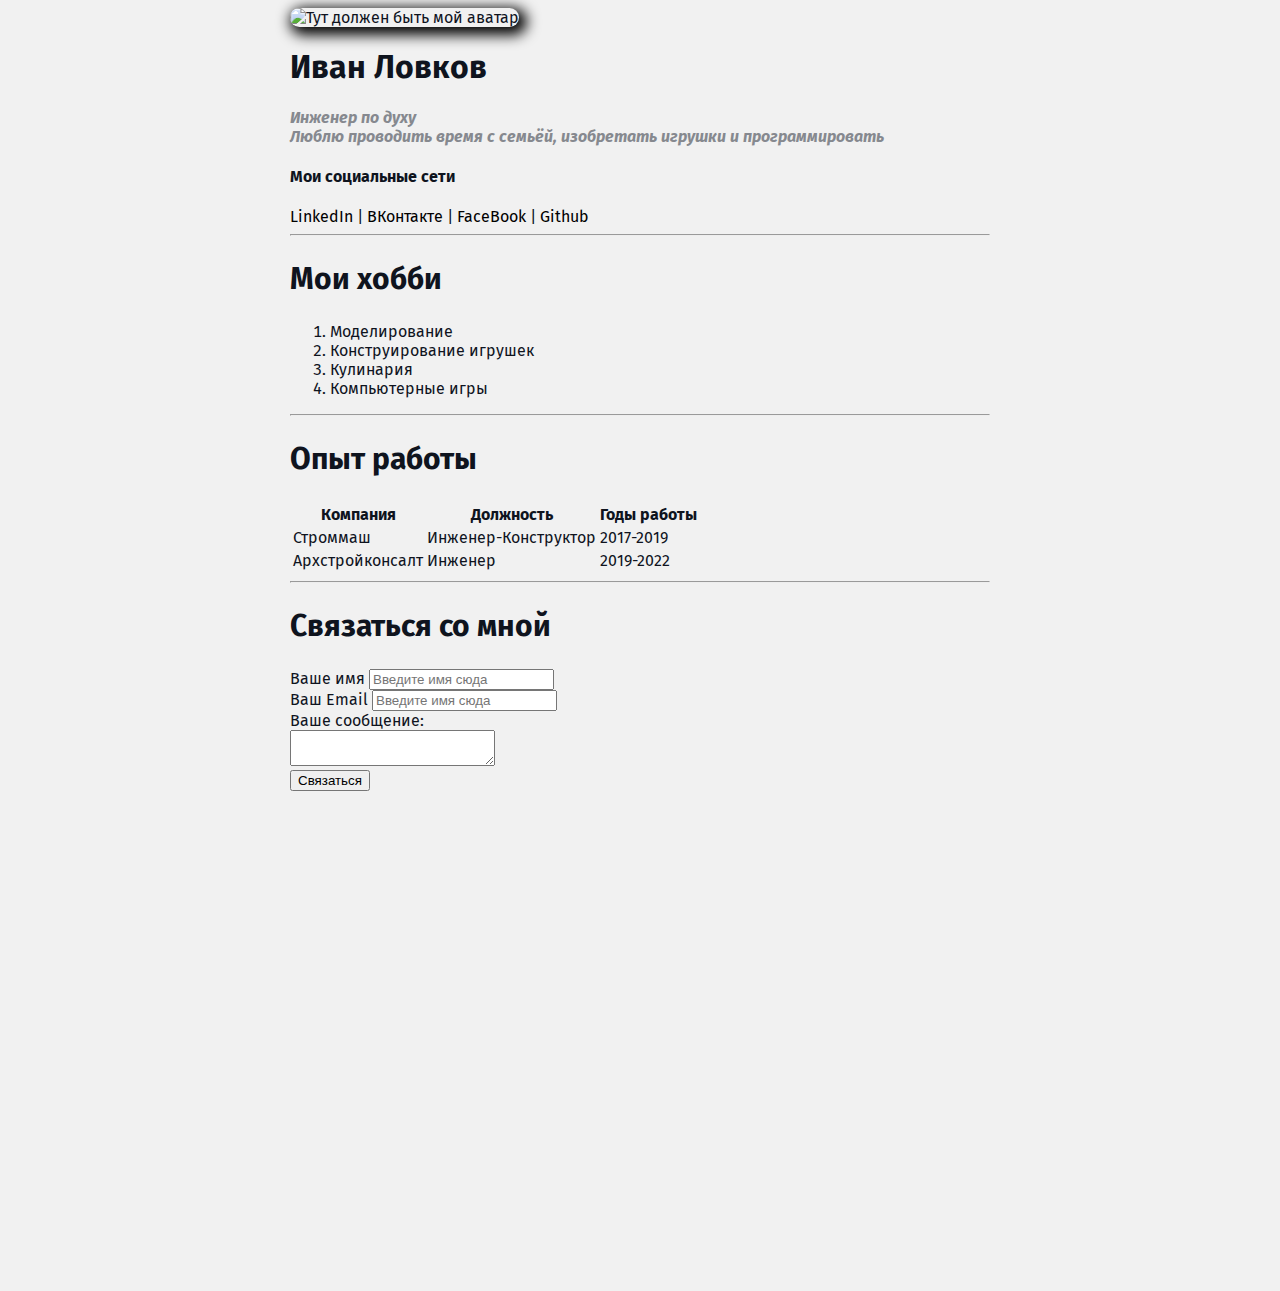
==== index.html @ bc61475d "More CSS using" ====
<!DOCTYPE html>
<html lang="en">
    <head>
        <meta charset="UTF-8">
        <meta http-equiv="X-UA-Compatible" content="IE=edge">
        <meta name="viewport" content="width=device-width, initial-scale=1.0">
        <title>Ivan Lovkov</title>
        <link href="Styles.css" rel="stylesheet">
    </head>
    <body>
        <div class="container">
            <div class="info">
                <img src="Avatar.jpg" width="250" alt="Тут должен быть мой аватар" class="avatar"/>
                <h1>Иван Ловков</h1>
                <p>Инженер по духу</p>
                <p>Люблю проводить время с семьёй, изобретать игрушки и программировать</p>

                <h4>Мои социальные сети</h4>
                
                <a href="https://www.linkedin.com/in/ivan-lovkov-674556184/" target="_blank">LinkedIn</a>
                |
                <a href="https://vk.com/proivanko" target="_blank">ВКонтакте</a>
                |
                <a href="https://www.facebook.com/ProIvanko/" target="_blank">FaceBook</a>
                |
                <a href="https://github.com/ProIvanko" target="_blank">Github</a>
                
            </div>
            <hr>
            
            <h2>Мои хобби</h2>
            <ol>
                <li>Моделирование</li>
                <li>Конструирование игрушек</li>
                <li>Кулинария</li>
                <li>Компьютерные игры</li>
            </ol>

            <hr>
            
            <h2>Опыт работы</h2>
            <table>
                <thead>
                    <tr>
                        <th>
                            Компания
                        </th>
                        <th>
                            Должность
                        </th>
                        <th>
                            Годы работы
                        </th>
                    </tr>
                </thead>
                <tbody>
                    <tr>
                        <td>Строммаш</td>
                        <td>Инженер-Конструктор</td>
                        <td>2017-2019</td>
                    </tr>
                    <tr>
                        <td>Архстройконсалт</td>
                        <td>Инженер</td>
                        <td>2019-2022</td>
                    </tr>
                </tbody>
            </table>
            
            <hr>
            
            <h2>
                Связаться со мной
            </h2>
                <form action="/">
                    <label for="name">Ваше имя</label>
                    <input type="text" id="name" placeholder="Введите имя сюда">
                    <br>
                    <label for="email">Ваш Email</label>
                    <input type="text" id="email" placeholder="Введите имя сюда">
                <br>

                <label for="text">Ваше сообщение:</label> 
                <br>
                <textarea id="text" rows="2" cols="23"></textarea>
                <br>
                <input type="submit" value="Связаться" id="send">
                </form>

                <div class="box-model">
                    <div></div>
                    <div></div>
                    <div></div>
                    <div></div>
                </div>
        </div>

        <div style="margin-bottom: 500px;"></div>
    </body>
</html>
---- Styles.css ----
@import url('https://fonts.googleapis.com/css2?family=Fira+Sans&display=swap');
body {
    background-color: #f1f1f1;
    color: #0f141e;
    font-size: 16px;
    font-weight: normal;
    font-family: 'Fira Sans', sans-serif;
    /* font: normal 16px 'Fira Sans', sans-serif; */
    /* font-family: Cambria, Cochin, Georgia, Times, 'Times New Roman', serif; */
}

a {
    color: black;
    text-decoration: none;
}

a:hover {
    text-decoration: underline;
    color: rgba(214, 9, 255, 0.411);
}

a:active {
    color: rgb(0, 139, 0);   
}

a:visited {
    color: darkgray;
}



h2 {
    font-size: 30px;
}

.avatar {
    width: 200px;
    border-radius: 30px;
    box-shadow: 4px 4px 14px 4px rgba(0, 0, 0, 25);
}

.info p {
    color: #86898f;
    margin: 0px;
    font-style: italic;
    font-weight: bold;
    text-decoration: none;
    /* text-transform: uppercase; */
    /* letter-spacing: 0px; */
    word-spacing: 0px;
}

    /* Box model */
.container {
    max-width: 700px;
    margin: auto;
}

/* .social {
    background-color: green;
    padding: 15px;
    border: 5px solid red;
    margin: 15px;
    border-bottom-style: dotted;
    border-top-width: 15px;
    border-right-color: blue;
} */

/* .box-model > div {
    background-color: black;
    height: 200px;
    width: 25%;
    float: left;
    border: 4px solid red;
    box-sizing: border-box;
} */
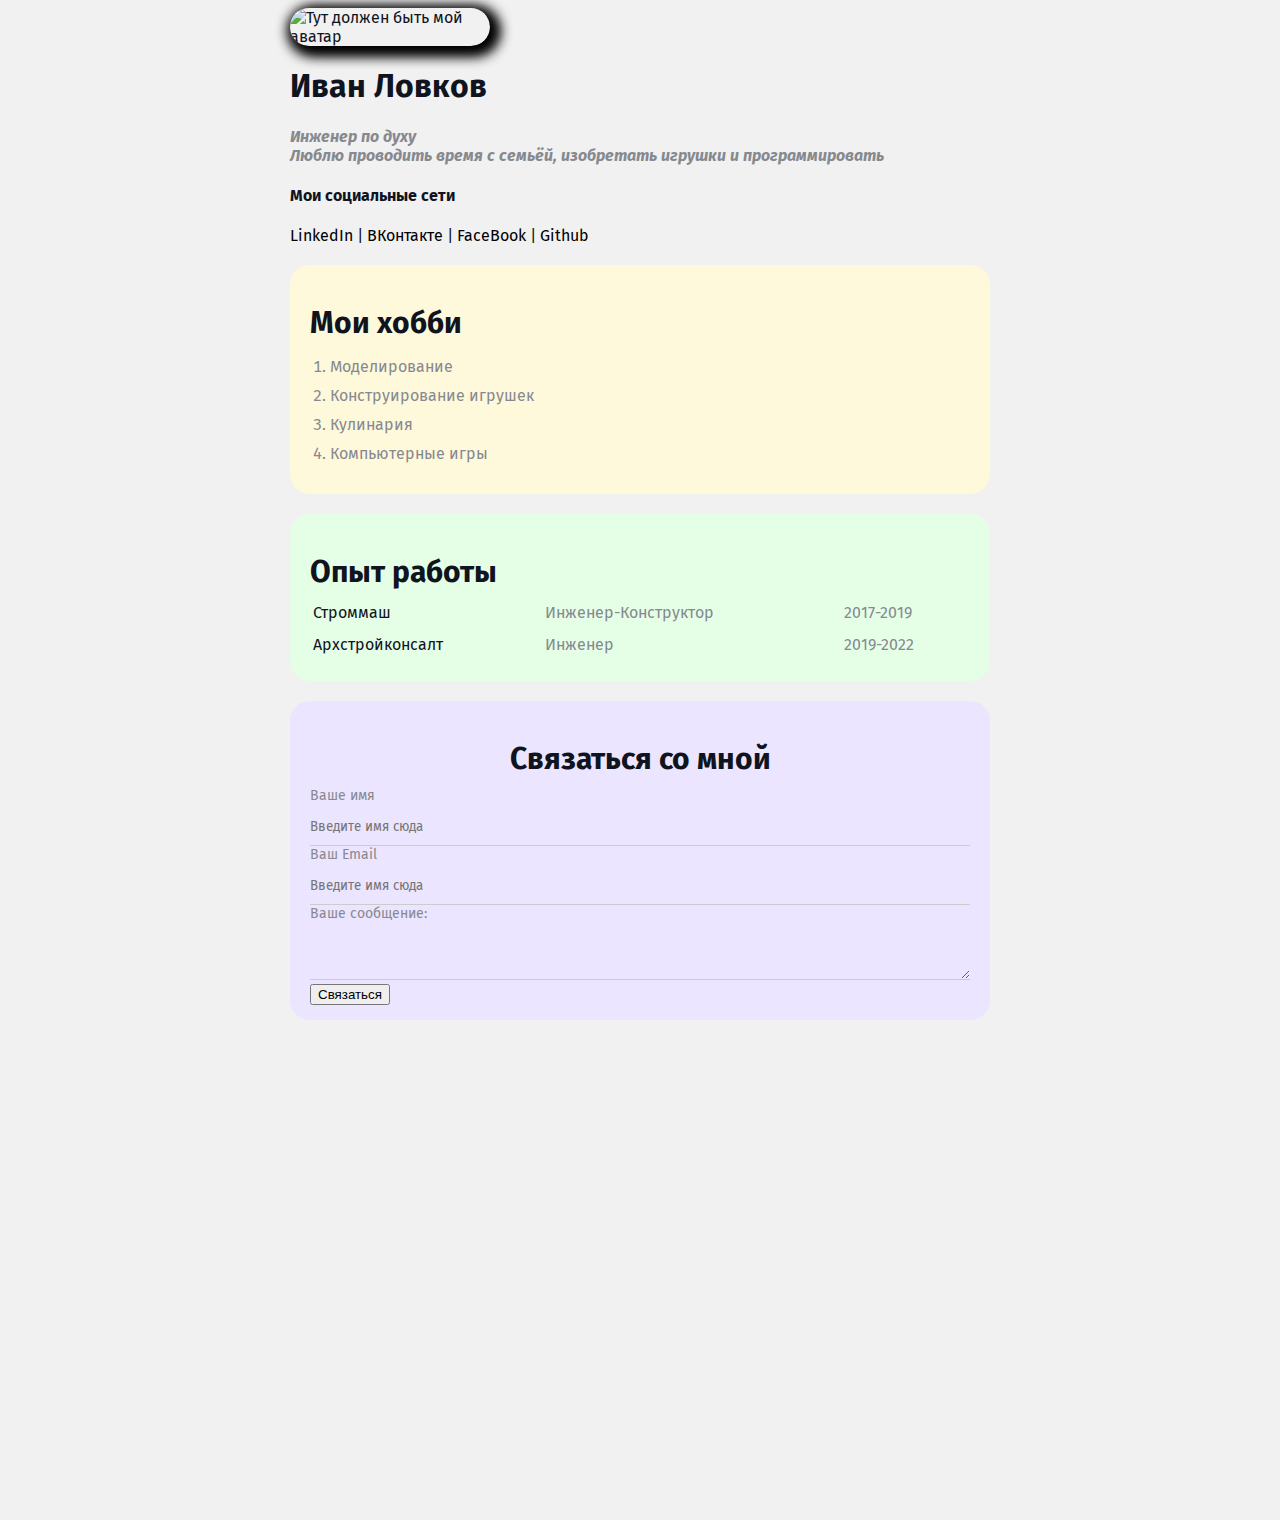
==== commit 2a6daafc: "New CSS features" ====
--- a/index.html
+++ b/index.html
@@ -10,7 +10,9 @@
     <body>
         <div class="container">
             <div class="info">
-                <img src="Avatar.jpg" width="250" alt="Тут должен быть мой аватар" class="avatar"/>
+                <div class="avatar">
+                    <img src="Avatar.jpg" width="250" alt="Тут должен быть мой аватар" class="avatar"/>
+                </div>
                 <h1>Иван Ловков</h1>
                 <p>Инженер по духу</p>
                 <p>Люблю проводить время с семьёй, изобретать игрушки и программировать</p>
@@ -25,35 +27,21 @@
                 |
                 <a href="https://github.com/ProIvanko" target="_blank">Github</a>
                 
+            </div>            
+            
+            <div class="card bg-yellow">
+                <h2>Мои хобби</h2>
+                <ol class="list">
+                    <li>Моделирование</li>
+                    <li>Конструирование игрушек</li>
+                    <li>Кулинария</li>
+                    <li>Компьютерные игры</li>
+                </ol>
             </div>
-            <hr>
-            
-            <h2>Мои хобби</h2>
-            <ol>
-                <li>Моделирование</li>
-                <li>Конструирование игрушек</li>
-                <li>Кулинария</li>
-                <li>Компьютерные игры</li>
-            </ol>
 
-            <hr>
-            
-            <h2>Опыт работы</h2>
-            <table>
-                <thead>
-                    <tr>
-                        <th>
-                            Компания
-                        </th>
-                        <th>
-                            Должность
-                        </th>
-                        <th>
-                            Годы работы
-                        </th>
-                    </tr>
-                </thead>
-                <tbody>
+            <div class="card bg-green">
+                <h2>Опыт работы</h2>
+                <table class="table">
                     <tr>
                         <td>Строммаш</td>
                         <td>Инженер-Конструктор</td>
@@ -64,35 +52,36 @@
                         <td>Инженер</td>
                         <td>2019-2022</td>
                     </tr>
-                </tbody>
-            </table>
+                </table>
+            </div>
             
-            <hr>
-            
-            <h2>
-                Связаться со мной
-            </h2>
-                <form action="/">
-                    <label for="name">Ваше имя</label>
-                    <input type="text" id="name" placeholder="Введите имя сюда">
-                    <br>
-                    <label for="email">Ваш Email</label>
-                    <input type="text" id="email" placeholder="Введите имя сюда">
-                <br>
+            <div class="card bg-blue contact">
+                <h2>Связаться со мной</h2>
+                    <form action="/">
+                        <div class="form-group">
+                            <label for="name">Ваше имя</label>
+                            <input type="text" id="name" placeholder="Введите имя сюда">
+                        </div>
+                        <div class="form-group"> 
+                            <label for="email">Ваш Email</label>
+                            <input type="text" id="email" placeholder="Введите имя сюда">
+                        </div>
+                        <div class="form-group">
+                            <label for="text">Ваше сообщение:</label> 
+                            <textarea id="text" rows="2" cols="23"></textarea>
+                        </div>
 
-                <label for="text">Ваше сообщение:</label> 
-                <br>
-                <textarea id="text" rows="2" cols="23"></textarea>
-                <br>
-                <input type="submit" value="Связаться" id="send">
-                </form>
+                        <input type="submit" value="Связаться" id="send">
 
-                <div class="box-model">
+                    </form>
+            </div>
+
+                <!-- <div class="box-model">
                     <div></div>
                     <div></div>
                     <div></div>
                     <div></div>
-                </div>
+                </div> -->
         </div>
 
         <div style="margin-bottom: 500px;"></div>
--- a/Styles.css
+++ b/Styles.css
@@ -1,4 +1,10 @@
 @import url('https://fonts.googleapis.com/css2?family=Fira+Sans&display=swap');
+/* 
+* {
+    padding: 0;
+    margin: 0;
+} */
+
 body {
     background-color: #f1f1f1;
     color: #0f141e;
@@ -15,19 +21,13 @@
 }
 
 a:hover {
-    text-decoration: underline;
-    color: rgba(214, 9, 255, 0.411);
+    text-decoration:underline;
+    color: blue;
 }
 
 a:active {
-    color: rgb(0, 139, 0);   
+    color: green;   
 }
-
-a:visited {
-    color: darkgray;
-}
-
-
 
 h2 {
     font-size: 30px;
@@ -48,6 +48,10 @@
     /* text-transform: uppercase; */
     /* letter-spacing: 0px; */
     word-spacing: 0px;
+}
+
+.info {
+    margin-bottom: 20px;
 }
 
     /* Box model */
@@ -75,3 +79,72 @@
     box-sizing: border-box;
 } */
 
+.bg-yellow {
+    background-color: #fff9dc;
+}
+
+.bg-green {
+    background-color: #e5ffe7;
+}
+
+.bg-blue {
+    background-color: #ece5ff;
+}
+
+.card {
+    padding: 15px 20px;
+    margin-bottom: 20px;
+    border-radius: 20px;
+}
+
+.card h2 {
+    margin-bottom: 10px;
+}
+
+.list {
+    padding: 0 20px;
+}
+
+.list li {
+    color: #86898f;
+    margin-bottom: 10px;
+}
+
+.table {
+    width: 100%;
+}
+
+.table td {
+    padding-bottom: 10px;
+}
+
+.table td:not(:first-child) {
+    color: #86898f;
+}
+
+/* .table tr:nth-child(odd) {
+    background: red;
+} */
+
+.contact h2 {
+    text-align: center;
+}
+
+.form-group label {
+    display: block;
+    font-size: 14px;
+    color: #86898f;
+}
+
+.form-group input, .form-group textarea {
+    width: 100%;
+    box-sizing: border-box;
+    border: none;
+    background: transparent;
+    border-bottom: 1px solid #ccc;
+    color: #000;
+    padding: 15px 0 10px;
+    outline: none;
+    font-family: inherit;
+    
+}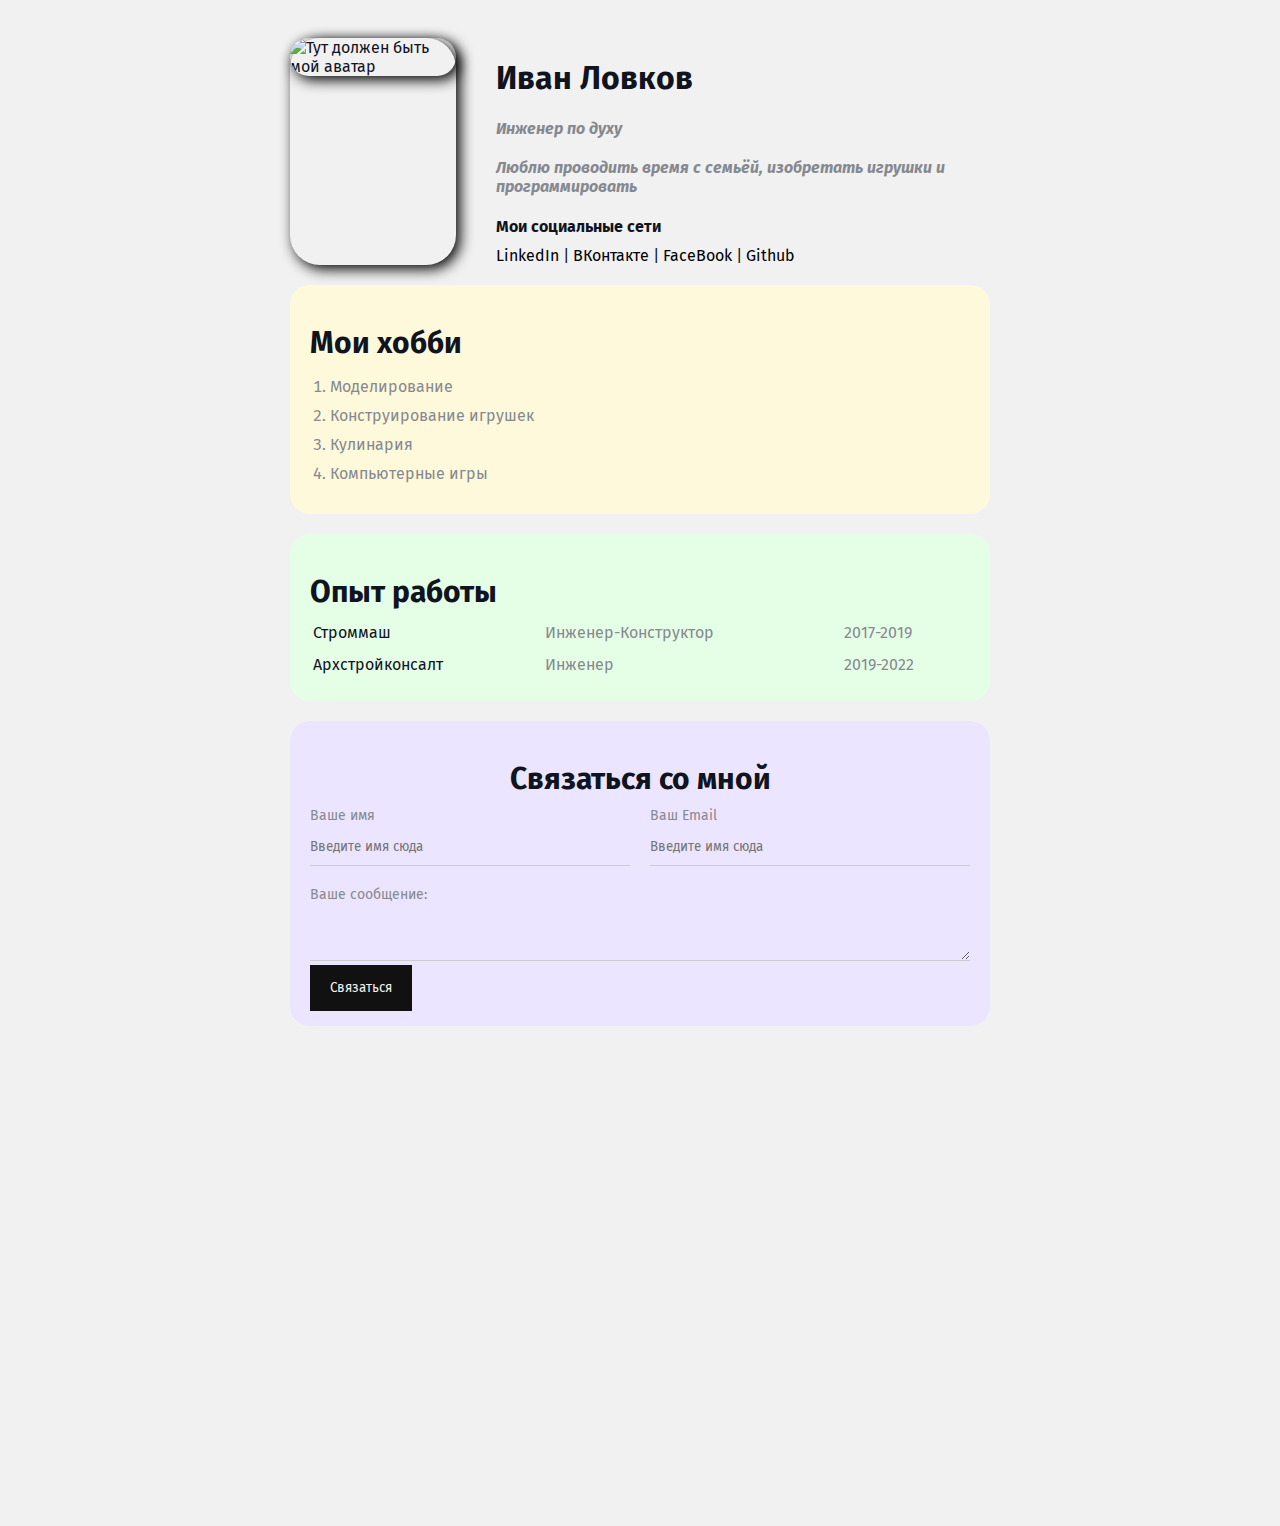
==== commit 50075290: "Final HTML+CSS CV" ====
--- a/index.html
+++ b/index.html
@@ -13,20 +13,21 @@
                 <div class="avatar">
                     <img src="Avatar.jpg" width="250" alt="Тут должен быть мой аватар" class="avatar"/>
                 </div>
-                <h1>Иван Ловков</h1>
-                <p>Инженер по духу</p>
-                <p>Люблю проводить время с семьёй, изобретать игрушки и программировать</p>
+                <div class="info-text">
+                    <h1>Иван Ловков</h1>
+                    <p>Инженер по духу</p>
+                    <p>Люблю проводить время с семьёй, изобретать игрушки и программировать</p>
 
-                <h4>Мои социальные сети</h4>
-                
-                <a href="https://www.linkedin.com/in/ivan-lovkov-674556184/" target="_blank">LinkedIn</a>
-                |
-                <a href="https://vk.com/proivanko" target="_blank">ВКонтакте</a>
-                |
-                <a href="https://www.facebook.com/ProIvanko/" target="_blank">FaceBook</a>
-                |
-                <a href="https://github.com/ProIvanko" target="_blank">Github</a>
-                
+                    <h4>Мои социальные сети</h4>
+                    
+                    <a href="https://www.linkedin.com/in/ivan-lovkov-674556184/" target="_blank">LinkedIn</a>
+                    |
+                    <a href="https://vk.com/proivanko" target="_blank">ВКонтакте</a>
+                    |
+                    <a href="https://www.facebook.com/ProIvanko/" target="_blank">FaceBook</a>
+                    |
+                    <a href="https://github.com/ProIvanko" target="_blank">Github</a>
+                </div>
             </div>            
             
             <div class="card bg-yellow">
@@ -58,20 +59,23 @@
             <div class="card bg-blue contact">
                 <h2>Связаться со мной</h2>
                     <form action="/">
-                        <div class="form-group">
-                            <label for="name">Ваше имя</label>
-                            <input type="text" id="name" placeholder="Введите имя сюда">
+                        <div class="row">
+                            <div class="form-group">
+                                <label for="name">Ваше имя</label>
+                                <input type="text" id="name" placeholder="Введите имя сюда">
+                            </div>
+                            <div class="form-group"> 
+                                <label for="email">Ваш Email</label>
+                                <input type="text" id="email" placeholder="Введите имя сюда">
+                            </div>
                         </div>
-                        <div class="form-group"> 
-                            <label for="email">Ваш Email</label>
-                            <input type="text" id="email" placeholder="Введите имя сюда">
-                        </div>
+
                         <div class="form-group">
                             <label for="text">Ваше сообщение:</label> 
                             <textarea id="text" rows="2" cols="23"></textarea>
                         </div>
 
-                        <input type="submit" value="Связаться" id="send">
+                        <input class="btn" type="submit" value="Связаться" id="send">
 
                     </form>
             </div>
@@ -82,6 +86,11 @@
                     <div></div>
                     <div></div>
                 </div> -->
+
+                <!-- Position -->
+                <div class="position">
+                    <div class="box"></div>
+                </div>
         </div>
 
         <div style="margin-bottom: 500px;"></div>
--- a/Styles.css
+++ b/Styles.css
@@ -36,11 +36,11 @@
 .avatar {
     width: 200px;
     border-radius: 30px;
-    box-shadow: 4px 4px 14px 4px rgba(0, 0, 0, 25);
+    box-shadow: 4px 4px 14px rgba(0, 0, 0, 25);
 }
 
 .info p {
-    color: #86898f;
+    color: #86898f; 
     margin: 0px;
     font-style: italic;
     font-weight: bold;
@@ -52,12 +52,33 @@
 
 .info {
     margin-bottom: 20px;
+    display: flex;
+}
+
+@media (max-width: 700px) {
+    .info {
+        display: block;
+        text-align: center;
+    }
+}
+
+.info-text {
+    margin-left: 40px;
+}
+
+.info-text p {
+    margin-bottom: 20px;
+}
+
+.info-text h4 {
+    margin-bottom: 10px;
 }
 
     /* Box model */
 .container {
     max-width: 700px;
     margin: auto;
+    padding-top: 30px;
 }
 
 /* .social {
@@ -145,6 +166,52 @@
     color: #000;
     padding: 15px 0 10px;
     outline: none;
+    font-family: inherit; 
+}
+
+.row {
+    display: flex;
+    margin-bottom: 20px;
+}
+
+.row > .form-group {
+    width: 50%;
+    margin-right:20px;
+}
+
+.row > .form-group:last-child {
+    margin-right: 0;
+}
+
+.btn {
+    background-color: #111;
+    padding: 15px 20px;
+    color: #f1f1f1;
+    border: none;
     font-family: inherit;
-    
-}+    cursor: pointer;
+
+}
+
+.btn:hover {
+    opacity: 0.9;
+}
+
+/* Position */
+
+/* .position {
+    position: relative;
+    border: 4px solid black;
+    margin-top: 40px;
+    padding: 20px;
+    height: 300px;
+} */
+
+/* .box {
+    position: fixed;
+    top: 0px;
+    left: 0;
+    width: 100%;
+    height: 50px;
+    background: red;
+} */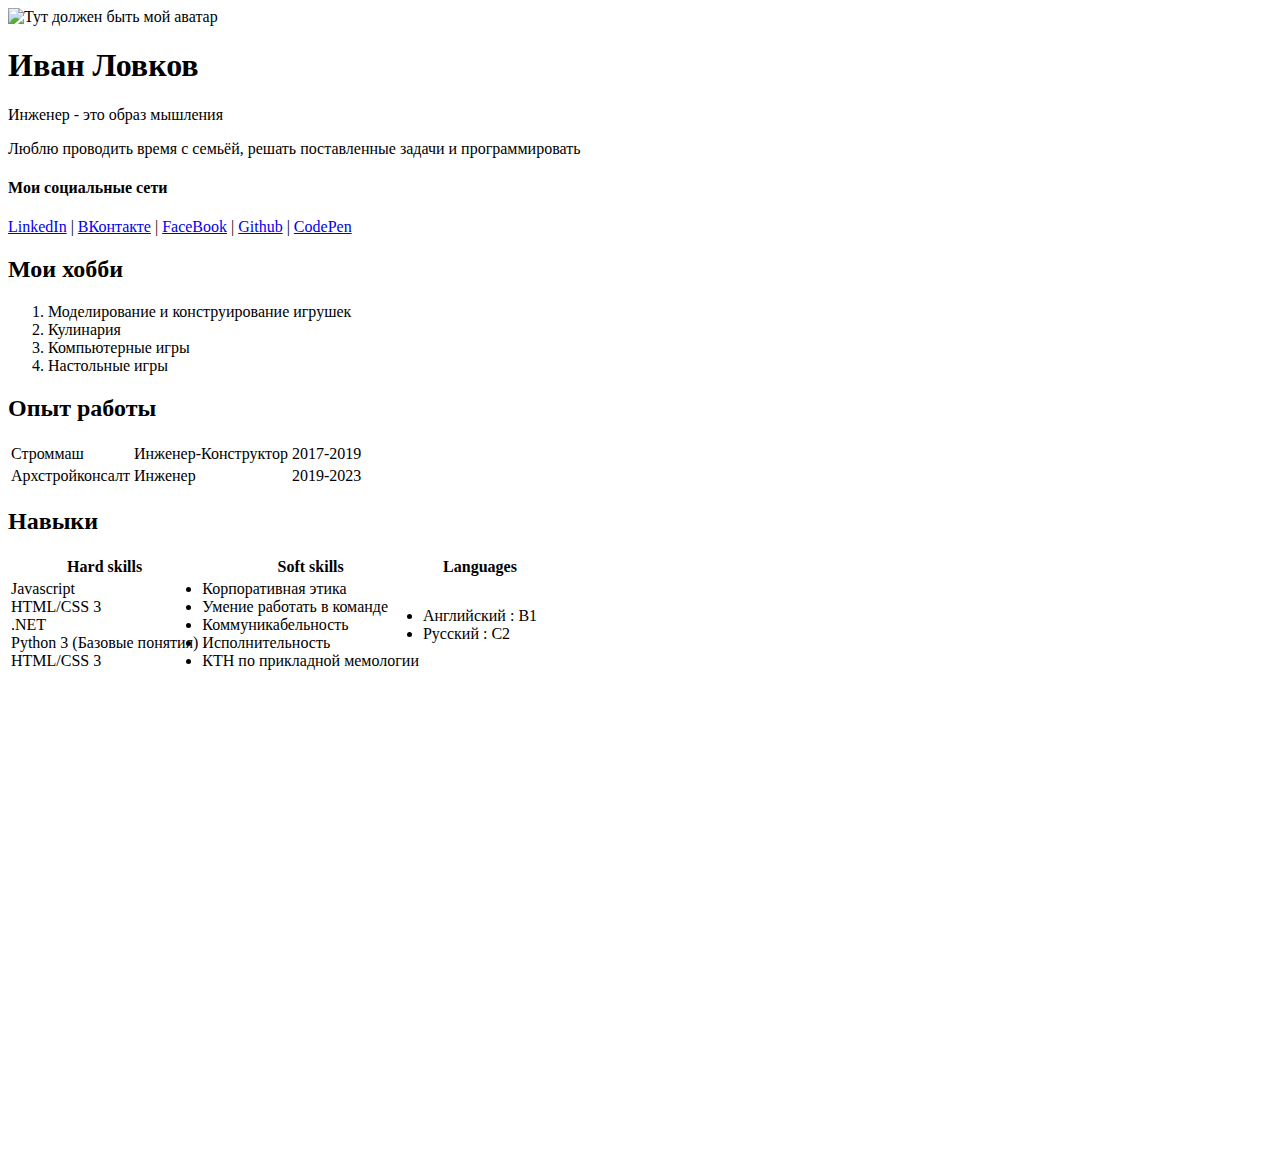
==== commit 67c03068: "Update index.html" ====
--- a/index.html
+++ b/index.html
@@ -4,39 +4,43 @@
         <meta charset="UTF-8">
         <meta http-equiv="X-UA-Compatible" content="IE=edge">
         <meta name="viewport" content="width=device-width, initial-scale=1.0">
-        <title>Ivan Lovkov</title>
+        <title>Ivan Lovkov CV</title>
         <link href="Styles.css" rel="stylesheet">
     </head>
     <body>
         <div class="container">
-            <div class="info">
+            <div class="card_info">
                 <div class="avatar">
                     <img src="Avatar.jpg" width="250" alt="Тут должен быть мой аватар" class="avatar"/>
                 </div>
-                <div class="info-text">
-                    <h1>Иван Ловков</h1>
-                    <p>Инженер по духу</p>
-                    <p>Люблю проводить время с семьёй, изобретать игрушки и программировать</p>
+                <div class="info">
+                    <div >
+                        <h1>Иван Ловков</h1>
+                        <p>Инженер - это образ мышления</p>
+                        <p>Люблю проводить время с семьёй, решать поставленные задачи и программировать</p>
 
-                    <h4>Мои социальные сети</h4>
-                    
-                    <a href="https://www.linkedin.com/in/ivan-lovkov-674556184/" target="_blank">LinkedIn</a>
-                    |
-                    <a href="https://vk.com/proivanko" target="_blank">ВКонтакте</a>
-                    |
-                    <a href="https://www.facebook.com/ProIvanko/" target="_blank">FaceBook</a>
-                    |
-                    <a href="https://github.com/ProIvanko" target="_blank">Github</a>
-                </div>
-            </div>            
+                        <h4>Мои социальные сети</h4>
+                        
+                        <a href="https://www.linkedin.com/in/ivan-lovkov-674556184/" target="_blank">LinkedIn</a>
+                        |
+                        <a href="https://vk.com/proivanko" target="_blank">ВКонтакте</a>
+                        |
+                        <a href="https://www.facebook.com/ProIvanko/" target="_blank">FaceBook</a>
+                        |
+                        <a href="https://github.com/ProIvanko" target="_blank">Github</a>
+                        |
+                        <a href=https://codepen.io/ProIvanko>CodePen</a>
+                    </div>
+                </div>    
+            </div>        
             
             <div class="card bg-yellow">
                 <h2>Мои хобби</h2>
                 <ol class="list">
-                    <li>Моделирование</li>
-                    <li>Конструирование игрушек</li>
+                    <li>Моделирование и конструирование игрушек</li>
                     <li>Кулинария</li>
                     <li>Компьютерные игры</li>
+                    <li>Настольные игры</li>           
                 </ol>
             </div>
 
@@ -51,33 +55,43 @@
                     <tr>
                         <td>Архстройконсалт</td>
                         <td>Инженер</td>
-                        <td>2019-2022</td>
+                        <td>2019-2023</td>
                     </tr>
                 </table>
             </div>
             
-            <div class="card bg-blue contact">
-                <h2>Связаться со мной</h2>
-                    <form action="/">
-                        <div class="row">
-                            <div class="form-group">
-                                <label for="name">Ваше имя</label>
-                                <input type="text" id="name" placeholder="Введите имя сюда">
-                            </div>
-                            <div class="form-group"> 
-                                <label for="email">Ваш Email</label>
-                                <input type="text" id="email" placeholder="Введите имя сюда">
-                            </div>
-                        </div>
+            <div class="card bg-blue">
+                <h2>Навыки</h2>
 
-                        <div class="form-group">
-                            <label for="text">Ваше сообщение:</label> 
-                            <textarea id="text" rows="2" cols="23"></textarea>
-                        </div>
-
-                        <input class="btn" type="submit" value="Связаться" id="send">
-
-                    </form>
+                    <table class="table">
+                        <tr>
+                            <th>Hard skills</th>
+                            <th>Soft skills</th>
+                            <th>Languages</th>
+                        </tr>
+                        
+                        <tr>
+                            
+                            <td>
+                                <li>Javascript</li>
+                                <li>HTML/CSS 3</li>
+                                <li>.NET</li>
+                                <li>Python 3 (Базовые понятия)</li>
+                                <li>HTML/CSS 3</li>                            
+                            </td>
+                            <td>
+                                <li>Корпоративная этика</li>
+                                <li>Умение работать в команде</li>
+                                <li>Коммуникабельность</li>
+                                <li>Исполнительность</li>
+                                <li>КТН по прикладной мемологии</li>                          
+                            </td>
+                            <td>
+                                <li>Английский : B1</li>
+                                <li>Русский : С2</li>                             
+                            </td>
+                        </tr>
+                    </table>
             </div>
 
                 <!-- <div class="box-model">
@@ -86,11 +100,24 @@
                     <div></div>
                     <div></div>
                 </div> -->
+                    <!-- <form action="/">
+                        <div class="form-group">
+                            <label for="name">Ваше имя</label>
+                            <input type="text" id="name" placeholder="Введите имя сюда">
+                        </div>
+                        <div class="form-group"> 
+                            <label for="email">Ваш Email</label>
+                            <input type="text" id="email" placeholder="Введите имя сюда">
+                        </div>
+                        <div class="form-group">
+                            <label for="text">Ваше сообщение:</label> 
+                            <textarea id="text" rows="2" cols="23"></textarea>
+                        </div>
 
-                <!-- Position -->
-                <div class="position">
-                    <div class="box"></div>
-                </div>
+                        <input type="submit" value="Связаться" id="send">
+
+                    </form> -->
+                
         </div>
 
         <div style="margin-bottom: 500px;"></div>
--- a/Styles.css
+++ b/Styles.css
@@ -1,217 +1,125 @@
-@import url('https://fonts.googleapis.com/css2?family=Fira+Sans&display=swap');
-/* 
-* {
-    padding: 0;
-    margin: 0;
-} */
+<!DOCTYPE html>
+<html lang="en">
+    <head>
+        <meta charset="UTF-8">
+        <meta http-equiv="X-UA-Compatible" content="IE=edge">
+        <meta name="viewport" content="width=device-width, initial-scale=1.0">
+        <title>Ivan Lovkov CV</title>
+        <link href="Styles.css" rel="stylesheet">
+    </head>
+    <body>
+        <div class="container">
+            <div class="card_info">
+                <div class="avatar">
+                    <img src="Avatar.jpg" width="250" alt="Тут должен быть мой аватар" class="avatar"/>
+                </div>
+                <div class="info">
+                    <div >
+                        <h1>Иван Ловков</h1>
+                        <p>Инженер - это образ мышления</p>
+                        <p>Люблю проводить время с семьёй, решать поставленные задачи и программировать</p>
 
-body {
-    background-color: #f1f1f1;
-    color: #0f141e;
-    font-size: 16px;
-    font-weight: normal;
-    font-family: 'Fira Sans', sans-serif;
-    /* font: normal 16px 'Fira Sans', sans-serif; */
-    /* font-family: Cambria, Cochin, Georgia, Times, 'Times New Roman', serif; */
-}
+                        <h4>Мои социальные сети</h4>
+                        
+                        <a href="https://www.linkedin.com/in/ivan-lovkov-674556184/" target="_blank">LinkedIn</a>
+                        |
+                        <a href="https://vk.com/proivanko" target="_blank">ВКонтакте</a>
+                        |
+                        <a href="https://www.facebook.com/ProIvanko/" target="_blank">FaceBook</a>
+                        |
+                        <a href="https://github.com/ProIvanko" target="_blank">Github</a>
+                        |
+                        <a href=https://codepen.io/ProIvanko>CodePen</a>
+                    </div>
+                </div>    
+            </div>        
+            
+            <div class="card bg-yellow">
+                <h2>Мои хобби</h2>
+                <ol class="list">
+                    <li>Моделирование и конструирование игрушек</li>
+                    <li>Кулинария</li>
+                    <li>Компьютерные игры</li>
+                    <li>Настольные игры</li>           
+                </ol>
+            </div>
 
-a {
-    color: black;
-    text-decoration: none;
-}
+            <div class="card bg-green">
+                <h2>Опыт работы</h2>
+                <table class="table">
+                    <tr>
+                        <td>Строммаш</td>
+                        <td>Инженер-Конструктор</td>
+                        <td>2017-2019</td>
+                    </tr>
+                    <tr>
+                        <td>Архстройконсалт</td>
+                        <td>Инженер</td>
+                        <td>2019-2023</td>
+                    </tr>
+                </table>
+            </div>
+            
+            <div class="card bg-blue">
+                <h2>Навыки</h2>
 
-a:hover {
-    text-decoration:underline;
-    color: blue;
-}
+                    <table class="table">
+                        <tr>
+                            <th>Hard skills</th>
+                            <th>Soft skills</th>
+                            <th>Languages</th>
+                        </tr>
+                        
+                        <tr>
+                            
+                            <td>
+                                <li>Javascript</li>
+                                <li>HTML/CSS 3</li>
+                                <li>.NET</li>
+                                <li>Python 3 (Базовые понятия)</li>
+                                <li>HTML/CSS 3</li>                            
+                            </td>
+                            <td>
+                                <li>Корпоративная этика</li>
+                                <li>Умение работать в команде</li>
+                                <li>Коммуникабельность</li>
+                                <li>Исполнительность</li>
+                                <li>КТН по прикладной мемологии</li>                          
+                            </td>
+                            <td>
+                                <li>Английский : B1</li>
+                                <li>Русский : С2</li>                             
+                            </td>
+                        </tr>
+                    </table>
+            </div>
 
-a:active {
-    color: green;   
-}
+                <!-- <div class="box-model">
+                    <div></div>
+                    <div></div>
+                    <div></div>
+                    <div></div>
+                </div> -->
+                    <!-- <form action="/">
+                        <div class="form-group">
+                            <label for="name">Ваше имя</label>
+                            <input type="text" id="name" placeholder="Введите имя сюда">
+                        </div>
+                        <div class="form-group"> 
+                            <label for="email">Ваш Email</label>
+                            <input type="text" id="email" placeholder="Введите имя сюда">
+                        </div>
+                        <div class="form-group">
+                            <label for="text">Ваше сообщение:</label> 
+                            <textarea id="text" rows="2" cols="23"></textarea>
+                        </div>
 
-h2 {
-    font-size: 30px;
-}
+                        <input type="submit" value="Связаться" id="send">
 
-.avatar {
-    width: 200px;
-    border-radius: 30px;
-    box-shadow: 4px 4px 14px rgba(0, 0, 0, 25);
-}
+                    </form> -->
+                
+        </div>
 
-.info p {
-    color: #86898f; 
-    margin: 0px;
-    font-style: italic;
-    font-weight: bold;
-    text-decoration: none;
-    /* text-transform: uppercase; */
-    /* letter-spacing: 0px; */
-    word-spacing: 0px;
-}
-
-.info {
-    margin-bottom: 20px;
-    display: flex;
-}
-
-@media (max-width: 700px) {
-    .info {
-        display: block;
-        text-align: center;
-    }
-}
-
-.info-text {
-    margin-left: 40px;
-}
-
-.info-text p {
-    margin-bottom: 20px;
-}
-
-.info-text h4 {
-    margin-bottom: 10px;
-}
-
-    /* Box model */
-.container {
-    max-width: 700px;
-    margin: auto;
-    padding-top: 30px;
-}
-
-/* .social {
-    background-color: green;
-    padding: 15px;
-    border: 5px solid red;
-    margin: 15px;
-    border-bottom-style: dotted;
-    border-top-width: 15px;
-    border-right-color: blue;
-} */
-
-/* .box-model > div {
-    background-color: black;
-    height: 200px;
-    width: 25%;
-    float: left;
-    border: 4px solid red;
-    box-sizing: border-box;
-} */
-
-.bg-yellow {
-    background-color: #fff9dc;
-}
-
-.bg-green {
-    background-color: #e5ffe7;
-}
-
-.bg-blue {
-    background-color: #ece5ff;
-}
-
-.card {
-    padding: 15px 20px;
-    margin-bottom: 20px;
-    border-radius: 20px;
-}
-
-.card h2 {
-    margin-bottom: 10px;
-}
-
-.list {
-    padding: 0 20px;
-}
-
-.list li {
-    color: #86898f;
-    margin-bottom: 10px;
-}
-
-.table {
-    width: 100%;
-}
-
-.table td {
-    padding-bottom: 10px;
-}
-
-.table td:not(:first-child) {
-    color: #86898f;
-}
-
-/* .table tr:nth-child(odd) {
-    background: red;
-} */
-
-.contact h2 {
-    text-align: center;
-}
-
-.form-group label {
-    display: block;
-    font-size: 14px;
-    color: #86898f;
-}
-
-.form-group input, .form-group textarea {
-    width: 100%;
-    box-sizing: border-box;
-    border: none;
-    background: transparent;
-    border-bottom: 1px solid #ccc;
-    color: #000;
-    padding: 15px 0 10px;
-    outline: none;
-    font-family: inherit; 
-}
-
-.row {
-    display: flex;
-    margin-bottom: 20px;
-}
-
-.row > .form-group {
-    width: 50%;
-    margin-right:20px;
-}
-
-.row > .form-group:last-child {
-    margin-right: 0;
-}
-
-.btn {
-    background-color: #111;
-    padding: 15px 20px;
-    color: #f1f1f1;
-    border: none;
-    font-family: inherit;
-    cursor: pointer;
-
-}
-
-.btn:hover {
-    opacity: 0.9;
-}
-
-/* Position */
-
-/* .position {
-    position: relative;
-    border: 4px solid black;
-    margin-top: 40px;
-    padding: 20px;
-    height: 300px;
-} */
-
-/* .box {
-    position: fixed;
-    top: 0px;
-    left: 0;
-    width: 100%;
-    height: 50px;
-    background: red;
-} */+        <div style="margin-bottom: 500px;"></div>
+    </body>
+</html>
